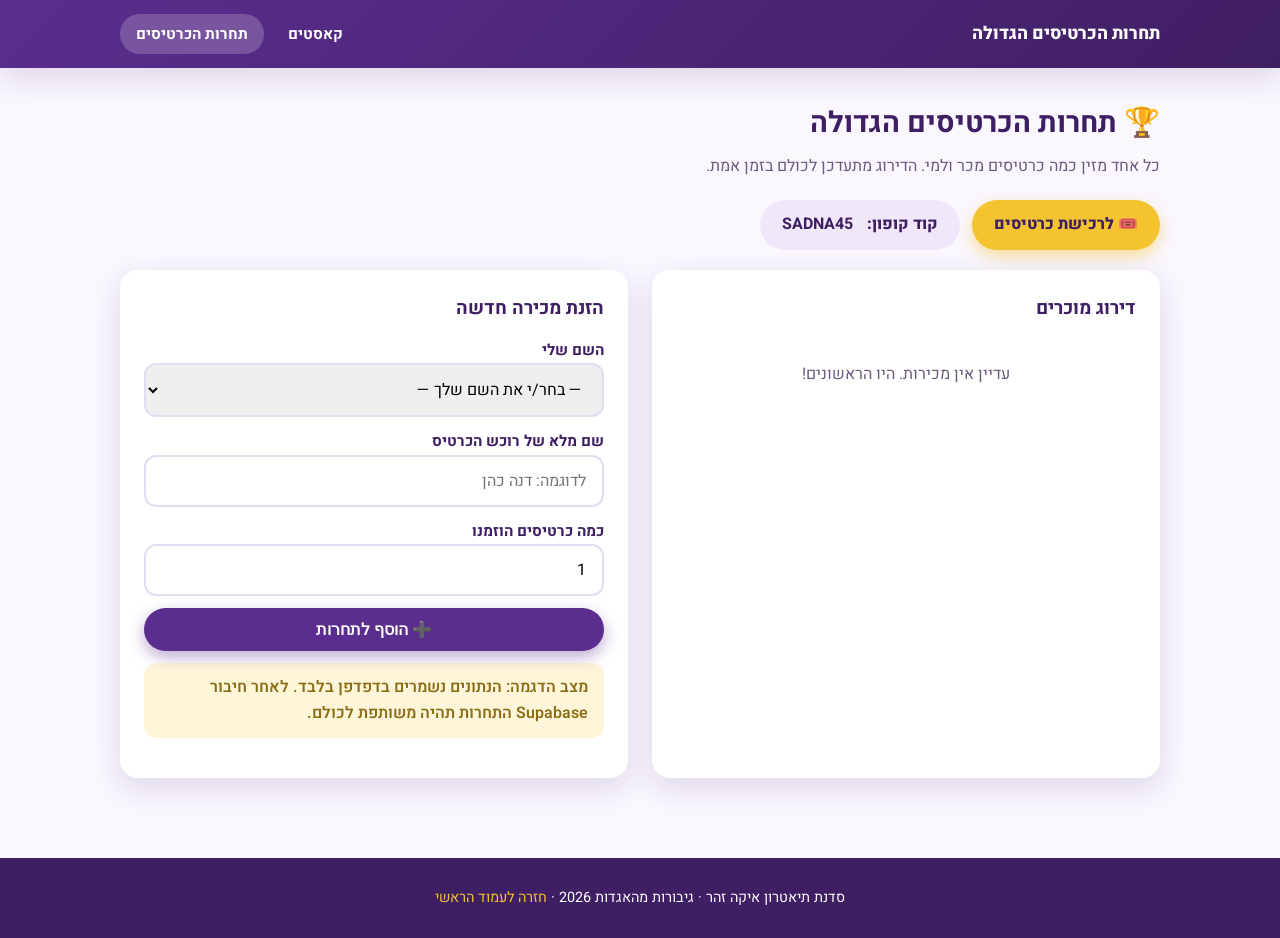
==== ikagiborotsite/competition.html @ ffd876f1 "Add files via upload" ====
<!DOCTYPE html>
<html lang="he" dir="rtl">
<head>
  <meta charset="UTF-8" />
  <meta name="viewport" content="width=device-width, initial-scale=1" />
  <title>תחרות הכרטיסים הגדולה · גיבורות מהאגדות</title>
  <link rel="preconnect" href="https://fonts.googleapis.com" />
  <link href="https://fonts.googleapis.com/css2?family=Heebo:wght@400;600;700;800;900&display=swap" rel="stylesheet" />
  <link rel="stylesheet" href="css/styles.css" />
</head>
<body>
  <div class="topbar">
    <div class="container">
      <div class="brand">
        <img src="assets/logo.png" alt="סדנת תיאטרון איקה זהר" onerror="this.style.display='none'" />
        <span>תחרות הכרטיסים הגדולה</span>
      </div>
      <nav class="nav">
        <a href="index.html">קאסטים</a>
        <a href="competition.html" class="active">תחרות הכרטיסים</a>
      </nav>
    </div>
  </div>

  <div class="container">
    <section class="section">
      <h2>🏆 תחרות הכרטיסים הגדולה</h2>
      <p class="sub">כל אחד מזין כמה כרטיסים מכר ולמי. הדירוג מתעדכן לכולם בזמן אמת.</p>

      <div class="cta-row" style="margin-bottom:20px">
        <a class="btn btn-yellow" id="ticketsBtn" target="_blank" rel="noopener">🎟️ לרכישת כרטיסים</a>
        <span class="btn" style="background:#f0e8fa;color:var(--purple-dark)">קוד קופון: <strong id="couponBox" style="margin-inline-start:6px">SADNA45</strong></span>
      </div>

      <div style="display:grid;grid-template-columns:1fr 1fr;gap:24px" class="cmp-grid">
        <div class="card">
          <h3 style="color:var(--purple-dark);margin-bottom:14px">דירוג מוכרים</h3>
          <ol class="scoreboard" id="scoreboard">
            <li class="empty">טוען נתונים...</li>
          </ol>
        </div>

        <div class="card">
          <h3 style="color:var(--purple-dark);margin-bottom:14px">הזנת מכירה חדשה</h3>
          <form class="form-grid" id="saleForm">
            <div>
              <label for="actorSelect">השם שלי</label>
              <select id="actorSelect" required></select>
            </div>
            <div id="customNameWrap" style="display:none">
              <label for="actorCustom">שם (אם לא ברשימה)</label>
              <input type="text" id="actorCustom" placeholder="שם מלא" />
            </div>
            <div>
              <label for="buyerName">שם מלא של רוכש הכרטיס</label>
              <input type="text" id="buyerName" placeholder="לדוגמה: דנה כהן" required />
            </div>
            <div>
              <label for="qty">כמה כרטיסים הוזמנו</label>
              <input type="number" id="qty" min="1" max="200" value="1" required />
            </div>
            <button type="submit" class="btn btn-primary btn-block">➕ הוסף לתחרות</button>
          </form>
          <div id="notice"></div>

          <div class="purchases-log" id="log"></div>
        </div>
      </div>
    </section>
  </div>

  <footer>
    <div class="container">
      סדנת תיאטרון איקה זהר · גיבורות מהאגדות 2026 ·
      <a href="index.html">חזרה לעמוד הראשי</a>
    </div>
  </footer>

  <script src="https://cdn.jsdelivr.net/npm/@supabase/supabase-js@2"></script>
  <script src="js/config.js"></script>
  <script src="js/cast-data.js"></script>
  <script src="js/competition.js"></script>
</body>
</html>
---- ikagiborotsite/css/styles.css ----
:root {
  --purple: #5b2d8e;
  --purple-dark: #3f1f63;
  --green: #36a93b;
  --red: #e11f26;
  --yellow: #f4c430;
  --bg: #faf7ff;
  --card: #ffffff;
  --text: #241433;
  --muted: #6b5a7e;
  --shadow: 0 10px 30px rgba(63, 31, 99, 0.15);
  --radius: 18px;
}

* { box-sizing: border-box; margin: 0; padding: 0; }

html, body {
  font-family: "Heebo", "Assistant", "Segoe UI", system-ui, sans-serif;
  background: var(--bg);
  color: var(--text);
  direction: rtl;
  line-height: 1.6;
  -webkit-font-smoothing: antialiased;
}

a { color: var(--purple); text-decoration: none; }
img { max-width: 100%; display: block; }

.container { max-width: 1080px; margin: 0 auto; padding: 0 20px; }

/* Header / Nav */
.topbar {
  background: linear-gradient(135deg, var(--purple), var(--purple-dark));
  color: #fff;
  padding: 14px 0;
  position: sticky;
  top: 0;
  z-index: 50;
  box-shadow: var(--shadow);
}
.topbar .container {
  display: flex;
  align-items: center;
  justify-content: space-between;
  gap: 16px;
  flex-wrap: wrap;
}
.brand { display: flex; align-items: center; gap: 12px; font-weight: 800; font-size: 1.1rem; }
.brand img { height: 44px; width: auto; border-radius: 50%; background: #fff; }
.nav { display: flex; gap: 8px; flex-wrap: wrap; }
.nav a {
  color: #fff;
  padding: 8px 16px;
  border-radius: 999px;
  font-weight: 700;
  font-size: 0.95rem;
  transition: background 0.15s;
}
.nav a:hover, .nav a.active { background: rgba(255,255,255,0.2); }

/* Hero / Poster */
.hero {
  display: grid;
  grid-template-columns: 1fr 360px;
  gap: 32px;
  align-items: center;
  padding: 40px 0;
}
.hero h1 { font-size: 2.4rem; color: var(--purple-dark); margin-bottom: 12px; }
.hero p { color: var(--muted); font-size: 1.1rem; margin-bottom: 20px; }
.poster img {
  border-radius: var(--radius);
  box-shadow: var(--shadow);
  border: 4px solid #fff;
}
.poster-fallback {
  border-radius: var(--radius);
  background: linear-gradient(135deg, var(--purple), var(--red));
  color: #fff;
  aspect-ratio: 3/4;
  display: flex;
  align-items: center;
  justify-content: center;
  text-align: center;
  padding: 24px;
  font-weight: 800;
  font-size: 1.2rem;
}

/* Buttons */
.btn {
  display: inline-flex;
  align-items: center;
  gap: 8px;
  padding: 12px 22px;
  border-radius: 999px;
  font-weight: 800;
  font-size: 1rem;
  border: none;
  cursor: pointer;
  transition: transform 0.12s, box-shadow 0.12s;
}
.btn:hover { transform: translateY(-2px); }
.btn-primary { background: var(--purple); color: #fff; box-shadow: 0 6px 16px rgba(91,45,142,0.4); }
.btn-yellow { background: var(--yellow); color: var(--purple-dark); box-shadow: 0 6px 16px rgba(244,196,48,0.5); }
.btn-green { background: var(--green); color: #fff; box-shadow: 0 6px 16px rgba(54,169,59,0.4); }
.btn-red { background: var(--red); color: #fff; box-shadow: 0 6px 16px rgba(225,31,38,0.4); }
.btn-block { width: 100%; justify-content: center; }

.cta-row { display: flex; gap: 12px; flex-wrap: wrap; }

/* Cards / sections */
.section { padding: 32px 0; }
.section h2 { font-size: 1.8rem; color: var(--purple-dark); margin-bottom: 8px; }
.section .sub { color: var(--muted); margin-bottom: 20px; }

.card {
  background: var(--card);
  border-radius: var(--radius);
  box-shadow: var(--shadow);
  padding: 24px;
}

/* Search */
.search-box {
  display: flex;
  gap: 10px;
  margin-bottom: 24px;
  flex-wrap: wrap;
}
.search-box input {
  flex: 1;
  min-width: 220px;
  padding: 14px 18px;
  border-radius: 999px;
  border: 2px solid #e6dcf2;
  font-size: 1.05rem;
  font-family: inherit;
  outline: none;
}
.search-box input:focus { border-color: var(--purple); }

.actor-result h3 {
  color: var(--purple);
  font-size: 1.4rem;
  margin-bottom: 14px;
  border-bottom: 3px solid var(--yellow);
  padding-bottom: 8px;
  display: inline-block;
}
.role-table { width: 100%; border-collapse: collapse; margin-top: 8px; }
.role-table th, .role-table td {
  text-align: right;
  padding: 12px 14px;
  border-bottom: 1px solid #eee5f6;
}
.role-table th { background: #f3ecfb; color: var(--purple-dark); font-weight: 800; }
.role-table tr:hover td { background: #faf6ff; }
.tag-chorus { background: var(--green); color:#fff; padding:2px 10px; border-radius:999px; font-size:.8rem; font-weight:700; }
.tag-role { background: var(--yellow); color: var(--purple-dark); padding:2px 10px; border-radius:999px; font-size:.8rem; font-weight:700; }

.suggestions { display:flex; flex-wrap:wrap; gap:8px; margin-top:12px; }
.suggestions button {
  background:#f0e8fa; border:none; color:var(--purple-dark);
  padding:6px 14px; border-radius:999px; cursor:pointer; font-family:inherit; font-weight:600;
}
.suggestions button:hover { background: var(--yellow); }
.empty { color: var(--muted); text-align:center; padding: 24px; }

/* Scoreboard */
.scoreboard { list-style: none; }
.score-row {
  display: grid;
  grid-template-columns: 56px 1fr auto;
  align-items: center;
  gap: 14px;
  padding: 14px 18px;
  border-radius: 14px;
  margin-bottom: 10px;
  background: #f7f2fd;
  transition: transform .12s;
}
.score-row:hover { transform: scale(1.01); }
.score-row .rank {
  font-weight: 900; font-size: 1.3rem; text-align:center;
  width: 44px; height: 44px; line-height: 44px; border-radius: 50%;
  background: #e6dcf2; color: var(--purple-dark);
}
.score-row.gold .rank { background: var(--yellow); color: var(--purple-dark); }
.score-row.silver .rank { background: #d8d8e0; }
.score-row.bronze .rank { background: #e8b785; color:#fff; }
.score-row .name { font-weight: 800; font-size: 1.1rem; }
.score-row .count { font-weight: 900; font-size: 1.4rem; color: var(--purple); }
.score-row .count small { font-size: .8rem; color: var(--muted); font-weight:600; }

.form-grid { display: grid; gap: 12px; }
.form-grid label { font-weight: 700; color: var(--purple-dark); font-size: .95rem; }
.form-grid input, .form-grid select {
  padding: 12px 16px;
  border-radius: 12px;
  border: 2px solid #e6dcf2;
  font-size: 1rem;
  font-family: inherit;
  width: 100%;
  outline: none;
}
.form-grid input:focus, .form-grid select:focus { border-color: var(--purple); }
.notice { padding: 12px 16px; border-radius: 12px; margin: 12px 0; font-weight:600; }
.notice.ok { background: #e3f7e4; color: #1d6b21; }
.notice.err { background: #fde3e4; color: #a01419; }
.notice.info { background: #fff6da; color: #8a6d14; }

.purchases-log { margin-top:16px; max-height: 260px; overflow-y:auto; }
.purchases-log .item {
  display:flex; justify-content:space-between; gap:10px;
  padding:8px 12px; border-bottom:1px solid #eee5f6; font-size:.92rem;
}
.purchases-log .item .buyer { color: var(--muted); }

/* Links grid */
.links-grid { display:grid; grid-template-columns: repeat(auto-fit,minmax(220px,1fr)); gap:16px; }
.link-card {
  background: var(--card); border-radius: var(--radius); box-shadow: var(--shadow);
  padding: 24px; text-align:center;
}
.link-card .ico { font-size: 2.2rem; margin-bottom: 10px; }
.link-card h3 { color: var(--purple-dark); margin-bottom:8px; }
.link-card p { color: var(--muted); font-size:.92rem; margin-bottom:16px; }

footer {
  background: var(--purple-dark);
  color: #fff;
  text-align: center;
  padding: 28px 0;
  margin-top: 48px;
  font-size: .9rem;
}
footer a { color: var(--yellow); }

.coupon {
  display:inline-block; background: var(--yellow); color: var(--purple-dark);
  font-weight:900; padding:6px 16px; border-radius:10px; letter-spacing:1px;
  border: 2px dashed var(--purple);
}

@media (max-width: 820px) {
  .hero { grid-template-columns: 1fr; }
  .poster { order: -1; max-width: 320px; margin: 0 auto; }
  .hero h1 { font-size: 1.8rem; }
}
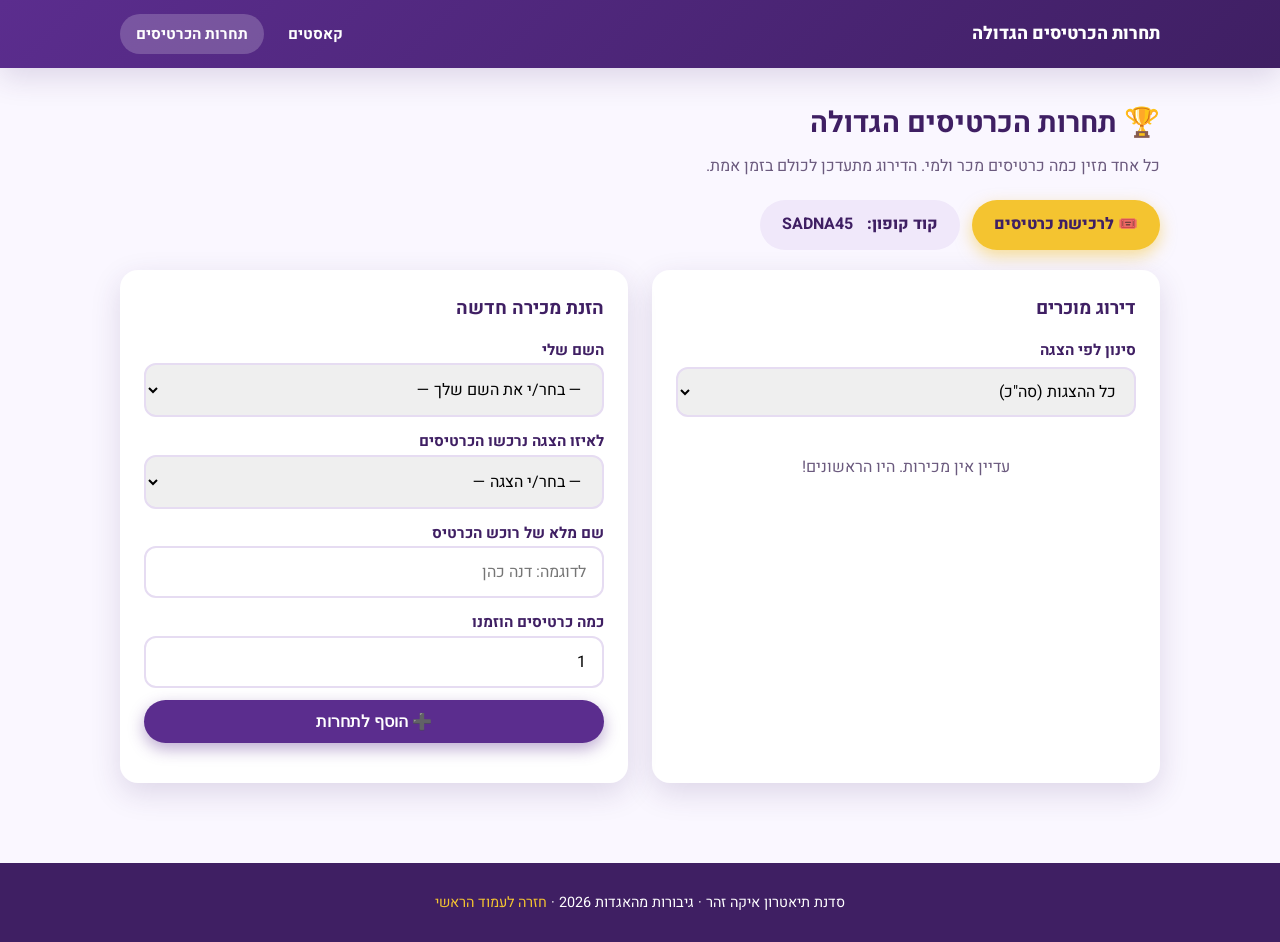
==== commit b6872944: "Add files via upload" ====
--- a/ikagiborotsite/competition.html
+++ b/ikagiborotsite/competition.html
@@ -35,6 +35,10 @@
       <div style="display:grid;grid-template-columns:1fr 1fr;gap:24px" class="cmp-grid">
         <div class="card">
           <h3 style="color:var(--purple-dark);margin-bottom:14px">דירוג מוכרים</h3>
+          <div style="margin-bottom:14px">
+            <label for="boardFilter" style="font-weight:700;color:var(--purple-dark);font-size:.95rem">סינון לפי הצגה</label>
+            <select id="boardFilter" style="padding:10px 14px;border-radius:12px;border:2px solid #e6dcf2;font-family:inherit;font-size:1rem;width:100%;margin-top:4px"></select>
+          </div>
           <ol class="scoreboard" id="scoreboard">
             <li class="empty">טוען נתונים...</li>
           </ol>
@@ -50,6 +54,10 @@
             <div id="customNameWrap" style="display:none">
               <label for="actorCustom">שם (אם לא ברשימה)</label>
               <input type="text" id="actorCustom" placeholder="שם מלא" />
+            </div>
+            <div>
+              <label for="perfSelect">לאיזו הצגה נרכשו הכרטיסים</label>
+              <select id="perfSelect" required></select>
             </div>
             <div>
               <label for="buyerName">שם מלא של רוכש הכרטיס</label>
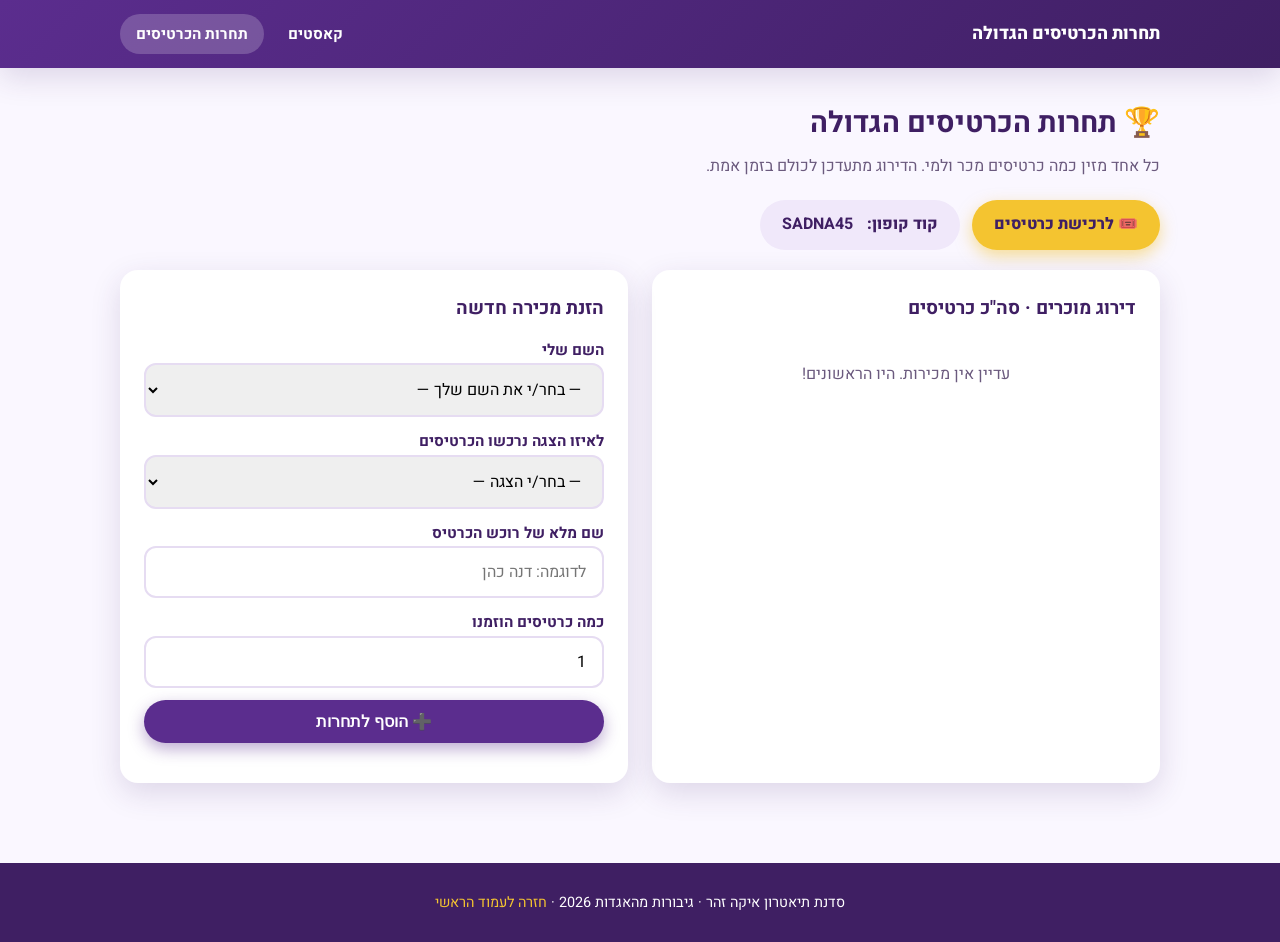
==== commit f2f0d99f: "Add files via upload" ====
--- a/ikagiborotsite/competition.html
+++ b/ikagiborotsite/competition.html
@@ -34,11 +34,7 @@
 
       <div style="display:grid;grid-template-columns:1fr 1fr;gap:24px" class="cmp-grid">
         <div class="card">
-          <h3 style="color:var(--purple-dark);margin-bottom:14px">דירוג מוכרים</h3>
-          <div style="margin-bottom:14px">
-            <label for="boardFilter" style="font-weight:700;color:var(--purple-dark);font-size:.95rem">סינון לפי הצגה</label>
-            <select id="boardFilter" style="padding:10px 14px;border-radius:12px;border:2px solid #e6dcf2;font-family:inherit;font-size:1rem;width:100%;margin-top:4px"></select>
-          </div>
+          <h3 style="color:var(--purple-dark);margin-bottom:14px">דירוג מוכרים · סה"כ כרטיסים</h3>
           <ol class="scoreboard" id="scoreboard">
             <li class="empty">טוען נתונים...</li>
           </ol>
--- a/ikagiborotsite/css/styles.css
+++ b/ikagiborotsite/css/styles.css
@@ -156,6 +156,14 @@
 }
 .role-table th { background: #f3ecfb; color: var(--purple-dark); font-weight: 800; }
 .role-table tr:hover td { background: #faf6ff; }
+#castTable td.muted { color: #b9a9cc; text-align: center; }
+#castTable td.hl {
+  background: var(--yellow) !important;
+  font-weight: 900;
+  color: var(--purple-dark);
+  box-shadow: inset 0 0 0 2px var(--purple);
+}
+#castTable th small { font-weight: 600; opacity: .8; }
 .tag-chorus { background: var(--green); color:#fff; padding:2px 10px; border-radius:999px; font-size:.8rem; font-weight:700; }
 .tag-role { background: var(--yellow); color: var(--purple-dark); padding:2px 10px; border-radius:999px; font-size:.8rem; font-weight:700; }
 
